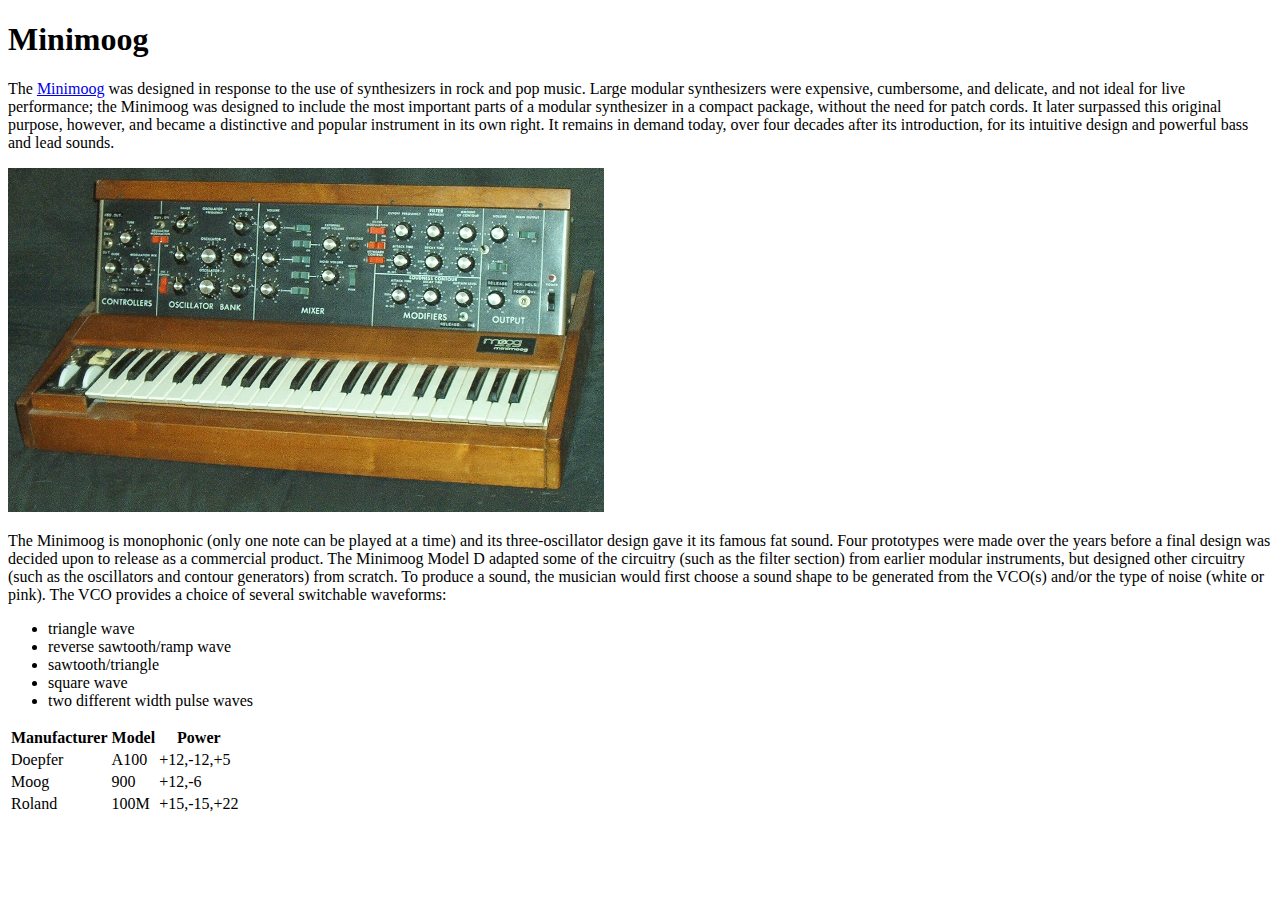
==== qwe.html @ 8d039342 "sus" ====
<!DOCTYPE html>

<html>
  <head>
    <meta charset="utf-8" />
    <title>Lektion 2</title>
    <link href="qwestyle.css" media="screen" rel="stylesheet" type="text/css" />
  </head>
  <body>
    <h1>Minimoog</h1>
    <p class="mainText">
      The
      <a href="https://en.wikipedia.org/wiki/Minimoog">Minimoog</a>
      was designed in response to the use of synthesizers in rock and pop music.
      Large modular synthesizers were expensive, cumbersome, and delicate, and
      not ideal for live performance; the Minimoog was designed to include the
      most important parts of a modular synthesizer in a compact package,
      without the need for patch cords. It later surpassed this original
      purpose, however, and became a distinctive and popular instrument in its
      own right. It remains in demand today, over four decades after its
      introduction, for its intuitive design and powerful bass and lead sounds.
    </p>

    <img src="minimoog.jpg" alt="Minimoog" />
    <p class="mainText">
      The Minimoog is monophonic (only one note can be played at a time) and its
      three-oscillator design gave it its famous fat sound. Four prototypes were
      made over the years before a final design was decided upon to release as a
      commercial product. The Minimoog Model D adapted some of the circuitry
      (such as the filter section) from earlier modular instruments, but
      designed other circuitry (such as the oscillators and contour generators)
      from scratch. To produce a sound, the musician would first choose a sound
      shape to be generated from the VCO(s) and/or the type of noise (white or
      pink). The VCO provides a choice of several switchable waveforms:
    </p>

    <ul class="mainText">
      <li>triangle wave</li>
      <li>reverse sawtooth/ramp wave</li>
      <li>sawtooth/triangle</li>
      <li>square wave</li>
      <li>two different width pulse waves</li>
    </ul>
    <table class="mainText">
      <tr>
        <th>Manufacturer</th>
        <th>Model</th>
        <th>Power</th>
      </tr>
      <tr>
        <td>Doepfer</td>
        <td>A100</td>
        <td>+12,-12,+5</td>
      </tr>
      <tr>
        <td>Moog</td>
        <td>900</td>
        <td>+12,-6</td>
      </tr>
      <tr>
        <td>Roland</td>
        <td>100M</td>
        <td>+15,-15,+22</td>
      </tr>
    </table>
  </body>
</html>
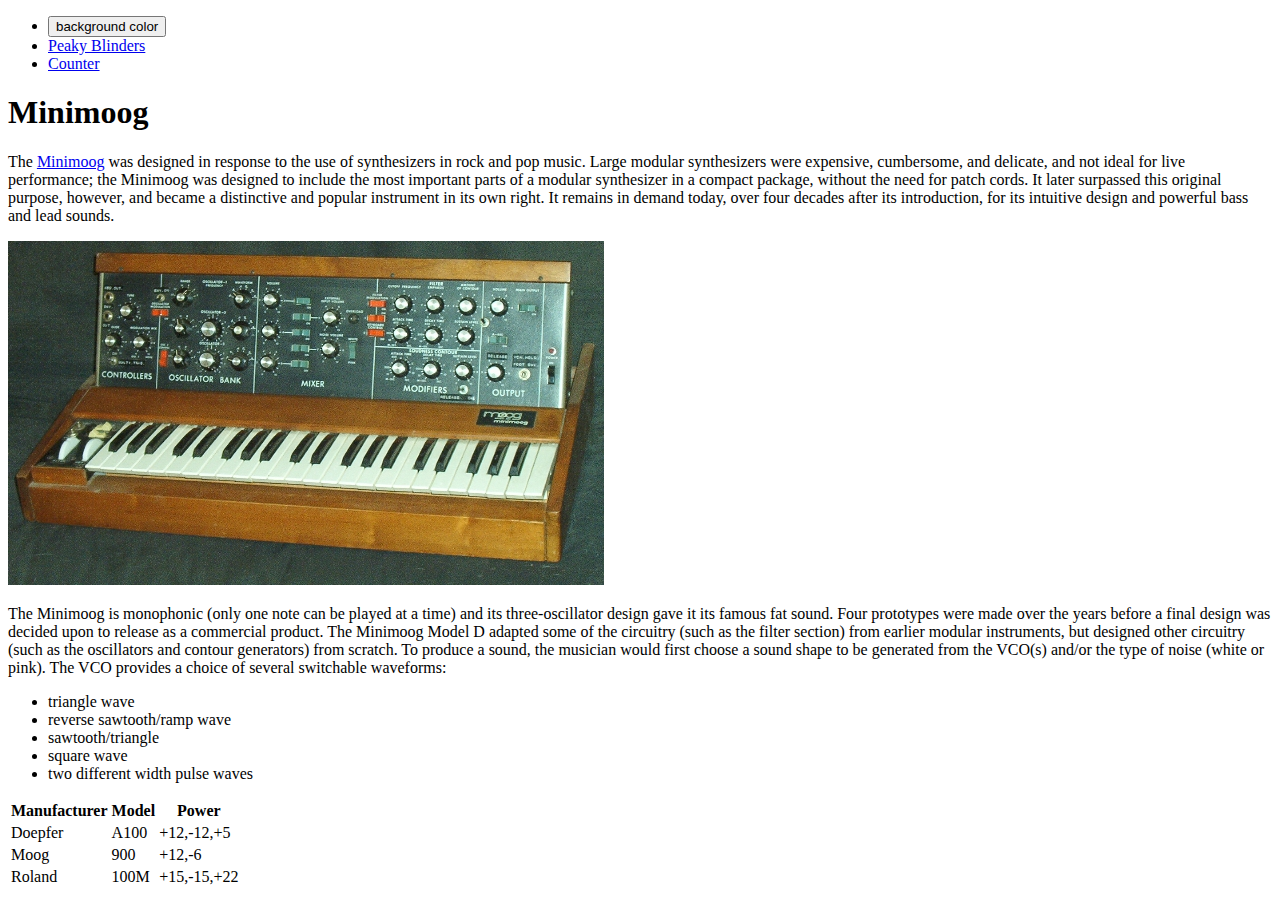
==== commit cd36c82e: "KLAR!" ====
--- a/qwe.html
+++ b/qwe.html
@@ -5,8 +5,20 @@
     <meta charset="utf-8" />
     <title>Lektion 2</title>
     <link href="qwestyle.css" media="screen" rel="stylesheet" type="text/css" />
+    <script src="Script.js"></script>
   </head>
   <body>
+    <div class="topnav">
+      <ul id="headermenu">
+        <li>
+          <button type="button" onclick="changeColor()">
+            background color
+          </button>
+        </li>
+        <li><a href="Index.html">Peaky Blinders</a></li>
+        <li><a href="Lek3.html">Counter</a></li>
+      </ul>
+    </div>
     <h1>Minimoog</h1>
     <p class="mainText">
       The
